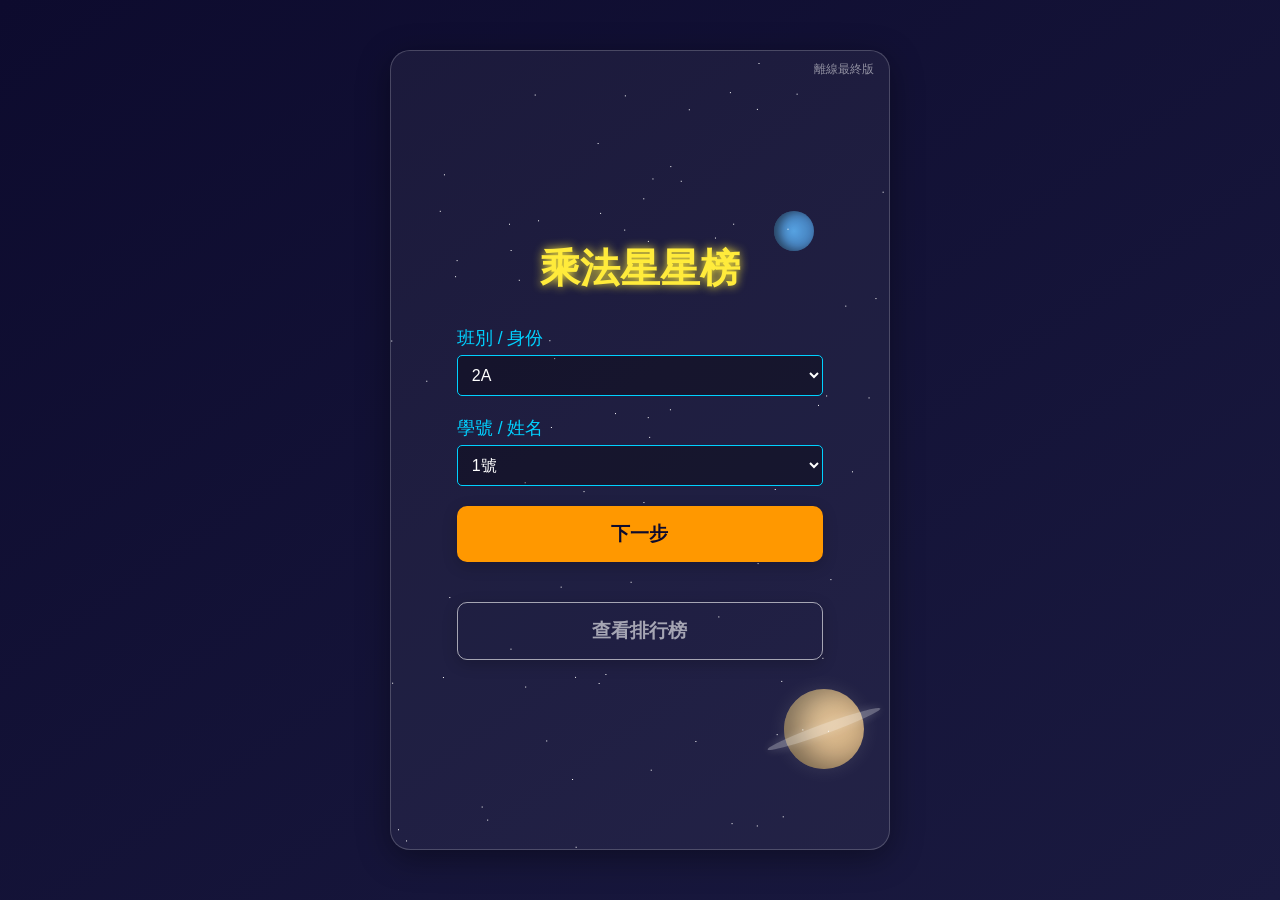
==== index.html @ 4886aad9 "Add files via upload" ====
<!DOCTYPE html>
<html lang="zh-Hant">
<head>
    <meta charset="UTF-8">
    <meta name="viewport" content="width=device-width, initial-scale=1.0">
    <title>乘法星星榜 (離線最終版)</title>
    <link rel="stylesheet" href="style.css">
</head>
<body>
    <div class="game-container">
        <div id="stars-small"></div><div id="stars-medium"></div><div id="stars-large"></div>
        <div class="planet planet-1"></div><div class="planet planet-2"></div><div class="planet planet-3"></div>
        <div class="version-tag">離線最終版</div>
        <div id="start-screen" class="screen active"><h1 class="title">乘法星星榜</h1><div class="login-form"><div class="select-group"><label for="class-select">班別 / 身份</label><select id="class-select"></select></div><div class="select-group"><label for="name-select">學號 / 姓名</label><select id="name-select"></select></div><button id="next-btn" class="btn btn-primary">下一步</button><button id="view-leaderboard-btn" class="btn btn-secondary">查看排行榜</button></div></div>
        <div id="rules-screen" class="screen"><h1 class="title">遊戲規則</h1><ul class="rules-list"><li>遊戲時間：60秒</li><li>答對：<span class="text-success">+10 星星 ⭐</span></li><li>答錯：<span class="text-danger">-5 星星 ⭐</span></li><li>使用提示後答對：+5 星星 ⭐</li></ul><button id="start-game-btn" class="btn btn-primary">開始遊戲</button></div>
        <div id="game-screen" class="screen"><div class="status-bar"><div id="timer">時間：60</div><div id="score">⭐ x 0</div></div><div class="question-container"><div id="question-area">? x ? = ?</div><button id="aid-btn" class="aid-button">💡</button></div><div id="answer-grid"><button class="btn btn-answer">_</button><button class="btn btn-answer">_</button><button class="btn btn-answer">_</button><button class="btn btn-answer">_</button></div><button id="skip-btn" class="btn btn-secondary">放棄</button><div id="aid-overlay" class="overlay-container"><div id="aid-content" class="aid-content-box"></div></div></div>
        <div id="end-screen" class="screen"><h1 class="title">時間到！</h1><p id="final-score-text"></p><p id="rank-info-text" class="rank-info"></p><div id="leaderboard"></div><button id="play-again-btn" class="btn btn-primary">再玩一次</button></div>
        <div id="leaderboard-screen" class="screen"><h1 class="title">乘法星星榜</h1><div id="leaderboard-main" class="leaderboard-container-main"></div><button id="back-to-start-btn" class="btn btn-primary">返回</button></div>
    </div>
    <audio id="correct-sound" src="correct.mp3" preload="auto"></audio>
    <audio id="incorrect-sound" src="incorrect.mp3" preload="auto"></audio>
    <script src="script.js"></script>
</body>
</html>
---- style.css ----
/* --- 最終版 CSS --- */
:root { --deep-space-blue: #0D0B2E; --starlight-yellow: #FFEB3B; --control-panel-white: #FFFFFF; --hologram-blue: #00D1FF; --thruster-orange: #FF9800; --success-green: #76FF03; --warning-red: #F44336; }
* { box-sizing: border-box; margin: 0; padding: 0; }
body { font-family: -apple-system, BlinkMacSystemFont, "Segoe UI", "Microsoft JhengHei", Roboto, sans-serif; background: linear-gradient(145deg, var(--deep-space-blue), #1a1a40); color: var(--control-panel-white); display: flex; justify-content: center; align-items: center; min-height: 100vh; overflow: hidden; }
.game-container { width: 95%; max-width: 500px; height: 90vh; max-height: 800px; background: rgba(255, 255, 255, 0.05); border-radius: 20px; border: 1px solid rgba(255, 255, 255, 0.2); padding: 20px; position: relative; box-shadow: 0 8px 32px 0 rgba(0, 0, 0, 0.37); overflow: hidden; }
.version-tag { position: absolute; top: 10px; right: 15px; font-size: 12px; color: rgba(255, 255, 255, 0.5); z-index: 5; }
.screen { position: absolute; top: 0; padding: 20px; left: 0; width: 100%; height: 100%; display: flex; flex-direction: column; justify-content: center; align-items: center; transition: opacity 0.4s ease-in-out, visibility 0.4s; opacity: 0; visibility: hidden; }
.screen.active { opacity: 1; visibility: visible; z-index: 2; }
.title { color: var(--starlight-yellow); font-size: 2.5rem; margin-bottom: 30px; text-shadow: 0 0 10px var(--starlight-yellow); text-align: center; }
.btn { border: none; border-radius: 10px; padding: 15px 30px; font-size: 1.2rem; font-weight: bold; cursor: pointer; transition: all 0.2s ease; box-shadow: 0 4px 15px rgba(0, 0, 0, 0.2); }
.btn-primary { background-color: var(--thruster-orange); color: var(--deep-space-blue); }
.btn-primary:hover { transform: translateY(-3px); box-shadow: 0 8px 25px rgba(255, 152, 0, 0.4); }
.login-form { display: flex; flex-direction: column; gap: 20px; width: 80%; }
.select-group label { display: block; margin-bottom: 5px; color: var(--hologram-blue); font-size: 1.1rem; }
select { width: 100%; padding: 10px; border-radius: 5px; border: 1px solid var(--hologram-blue); background: rgba(0, 0, 0, 0.3); color: white; font-size: 1rem; }
.rules-list { list-style: none; font-size: 1.4rem; line-height: 2; background: rgba(0, 0, 0, 0.2); padding: 20px; border-radius: 10px; margin-bottom: 30px; }
.text-success { color: var(--success-green); } .text-danger { color: var(--warning-red); }
.status-bar { display: flex; justify-content: space-between; width: 100%; font-size: 1.5rem; padding: 0 10px; position: absolute; top: 20px; }
.question-container { display: flex; align-items: center; justify-content: center; gap: 15px; margin-bottom: 30px; }
#question-area { font-size: 3rem; font-weight: bold; }
.aid-button { font-size: 1.8rem; background: none; border: none; cursor: pointer; opacity: 0.7; transition: all 0.2s ease; padding: 0; }
.aid-button:hover { opacity: 1; transform: scale(1.2); }
#answer-grid { display: grid; grid-template-columns: 1fr 1fr; gap: 15px; width: 90%; }
.btn-answer { padding: 25px; font-size: 1.8rem; background: transparent; border: 2px solid var(--hologram-blue); color: var(--hologram-blue); }
.btn-answer:hover { background: var(--hologram-blue); color: var(--deep-space-blue); box-shadow: 0 0 20px var(--hologram-blue); }
.btn-secondary { margin-top: 20px; background: transparent; color: rgba(255,255,255,0.6); border: 1px solid rgba(255,255,255,0.6); }
.overlay-container { position: absolute; top: 0; left: 0; width: 100%; height: 100%; background: rgba(0, 0, 0, 0.75); display: none; justify-content: center; align-items: center; z-index: 100; opacity: 0; transition: opacity 0.3s; }
.overlay-container.active { display: flex; opacity: 1; }
.aid-content-box { background: rgba(26, 26, 64, 0.9); padding: 20px; border-radius: 15px; border: 1px solid var(--hologram-blue); display: flex; flex-direction: column; gap: 10px; max-width: 90%; max-height: 80%; overflow-y: auto; }
.aid-row { display: flex; gap: 8px; justify-content: center; } .aid-object { font-size: 1.5rem; color: var(--starlight-yellow); }
.rank-info { font-size: 1.2rem; font-weight: bold; color: var(--hologram-blue); margin-top: 10px; margin-bottom: 20px; text-shadow: 0 0 8px var(--hologram-blue); text-align: center; }
@keyframes flash { 50% { opacity: 0.7; transform: scale(1.05); } }
.timer-warning { color: var(--warning-red); font-weight: bold; animation: flash 1.2s infinite; }
@keyframes correct-flash { 50% { background-color: var(--success-green); color: var(--deep-space-blue); transform: scale(1.05); box-shadow: 0 0 25px var(--success-green); } }
.correct-flash { animation: correct-flash 0.5s ease-out; }
@keyframes incorrect-shake { 0%, 100% { transform: translateX(0); } 20%, 60% { transform: translateX(-8px); } 40%, 80% { transform: translateX(8px); } }
.incorrect-shake { background-color: var(--warning-red); color: var(--control-panel-white); animation: incorrect-shake 0.4s; }
@keyframes highlight-correct { 50% { background-color: var(--success-green); color: var(--deep-space-blue); transform: scale(1.1); border-color: var(--success-green); box-shadow: 0 0 20px var(--success-green); } }
.highlight-correct { animation: highlight-correct 0.8s ease-in-out; }
@keyframes score-pulse { 50% { transform: scale(1.3); text-shadow: 0 0 15px var(--starlight-yellow); } }
.pulse-animation { animation: score-pulse 0.4s ease-in-out; }
@keyframes score-wiggle { 0%, 100% { transform: translateX(0) rotate(0); } 20% { transform: translateX(-5px) rotate(-3deg); } 40% { transform: translateX(5px) rotate(3deg); } 60% { transform: translateX(-3px) rotate(-2deg); } 80% { transform: translateX(3px) rotate(2deg); } }
.wiggle-animation { animation: score-wiggle 0.5s ease-in-out; color: var(--warning-red); }
#leaderboard, .leaderboard-container-main { width: 90%; margin-top: 20px; background: rgba(0, 0, 0, 0.3); border-radius: 10px; padding: 15px; }
.leaderboard-container-main { height: 65%; margin-bottom: 20px; overflow-y: auto; }
#leaderboard h2, .leaderboard-container-main h2 { color: var(--starlight-yellow); margin-bottom: 10px; text-align: center; }
.leaderboard-list { list-style: none; padding: 0; }
.leaderboard-item { display: flex; justify-content: space-between; padding: 8px 10px; border-radius: 5px; margin-bottom: 5px; font-size: 1.1rem; }
.leaderboard-item span:first-child { flex-basis: 70%; white-space: nowrap; overflow: hidden; text-overflow: ellipsis; }
.leaderboard-item span:last-child { font-weight: bold; color: var(--starlight-yellow); }
.leaderboard-item.current-player { background-color: var(--hologram-blue); color: var(--deep-space-blue); font-weight: bold; }
.leaderboard-item.current-player span:last-child { color: var(--deep-space-blue); }
@keyframes move-stars-up { from { transform: translateY(0); } to { transform: translateY(-2000px); } }
#stars-small, #stars-medium, #stars-large { pointer-events: none; position: absolute; top: 0; left: 0; right: 0; bottom: 0; width: 1px; height: 1px; background: transparent; animation: move-stars-up linear infinite; z-index: -1; }
#stars-small { animation-duration: 200s; }
#stars-medium { animation-duration: 100s; }
#stars-large { animation-duration: 50s; }
.planet { position: absolute; border-radius: 50%; background-size: cover; box-shadow: inset 15px 0px 30px rgba(0,0,0,0.5), 0 0 20px rgba(255, 255, 255, 0.1); z-index: -2; pointer-events: none; }
.planet-1 { width: 120px; height: 120px; top: 15%; left: -150px; background-image: radial-gradient(circle at 30% 70%, #d4a373, #a27b5c); animation: move-planet-1 200s linear infinite; }
@keyframes move-planet-1 { from { transform: translateX(0); } to { transform: translateX(800px); } }
.planet-2 { width: 80px; height: 80px; bottom: 10%; right: 5%; background-image: radial-gradient(circle at top left, #f7d6a5, #c8a375); animation: spin-planet 120s linear infinite; }
.planet-2::before { content: ''; position: absolute; top: 50%; left: -25%; width: 150%; height: 10px; border-radius: 50%; background: rgba(255, 255, 255, 0.3); transform: translateY(-50%) rotateZ(-20deg); box-shadow: 0 0 10px rgba(255, 255, 255, 0.2); }
@keyframes spin-planet { from { transform: rotate(0deg); } to { transform: rotate(360deg); } }
.planet-3 { width: 40px; height: 40px; top: 20%; right: 15%; background-image: radial-gradient(circle, #4d9de0, #3365a3); box-shadow: inset 5px 0px 10px rgba(0,0,0,0.5); }
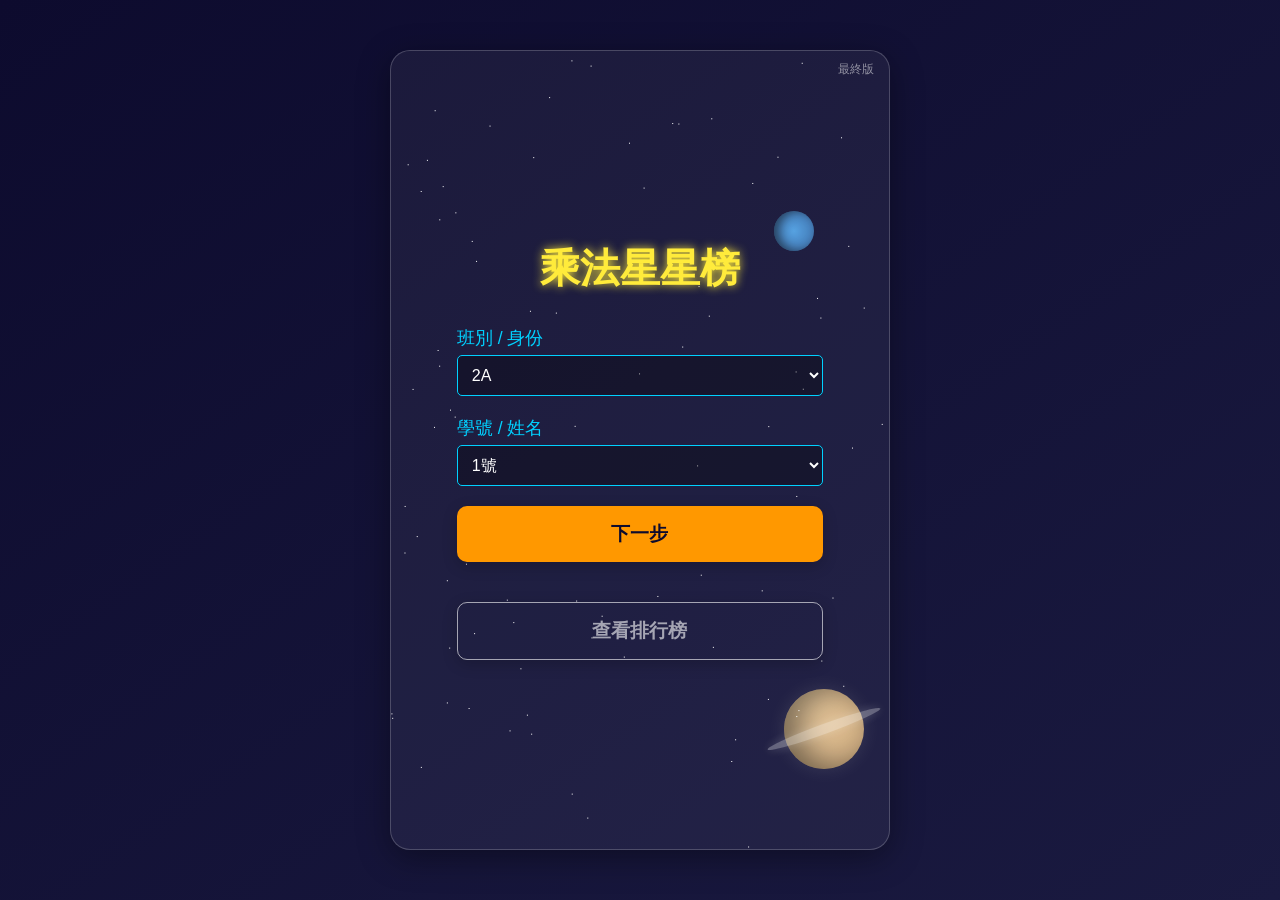
==== commit dff13890: "Update index.html" ====
--- a/index.html
+++ b/index.html
@@ -3,14 +3,14 @@
 <head>
     <meta charset="UTF-8">
     <meta name="viewport" content="width=device-width, initial-scale=1.0">
-    <title>乘法星星榜 (離線最終版)</title>
+    <title>乘法星星榜</title>
     <link rel="stylesheet" href="style.css">
 </head>
 <body>
     <div class="game-container">
         <div id="stars-small"></div><div id="stars-medium"></div><div id="stars-large"></div>
         <div class="planet planet-1"></div><div class="planet planet-2"></div><div class="planet planet-3"></div>
-        <div class="version-tag">離線最終版</div>
+        <div class="version-tag">最終版</div>
         <div id="start-screen" class="screen active"><h1 class="title">乘法星星榜</h1><div class="login-form"><div class="select-group"><label for="class-select">班別 / 身份</label><select id="class-select"></select></div><div class="select-group"><label for="name-select">學號 / 姓名</label><select id="name-select"></select></div><button id="next-btn" class="btn btn-primary">下一步</button><button id="view-leaderboard-btn" class="btn btn-secondary">查看排行榜</button></div></div>
         <div id="rules-screen" class="screen"><h1 class="title">遊戲規則</h1><ul class="rules-list"><li>遊戲時間：60秒</li><li>答對：<span class="text-success">+10 星星 ⭐</span></li><li>答錯：<span class="text-danger">-5 星星 ⭐</span></li><li>使用提示後答對：+5 星星 ⭐</li></ul><button id="start-game-btn" class="btn btn-primary">開始遊戲</button></div>
         <div id="game-screen" class="screen"><div class="status-bar"><div id="timer">時間：60</div><div id="score">⭐ x 0</div></div><div class="question-container"><div id="question-area">? x ? = ?</div><button id="aid-btn" class="aid-button">💡</button></div><div id="answer-grid"><button class="btn btn-answer">_</button><button class="btn btn-answer">_</button><button class="btn btn-answer">_</button><button class="btn btn-answer">_</button></div><button id="skip-btn" class="btn btn-secondary">放棄</button><div id="aid-overlay" class="overlay-container"><div id="aid-content" class="aid-content-box"></div></div></div>
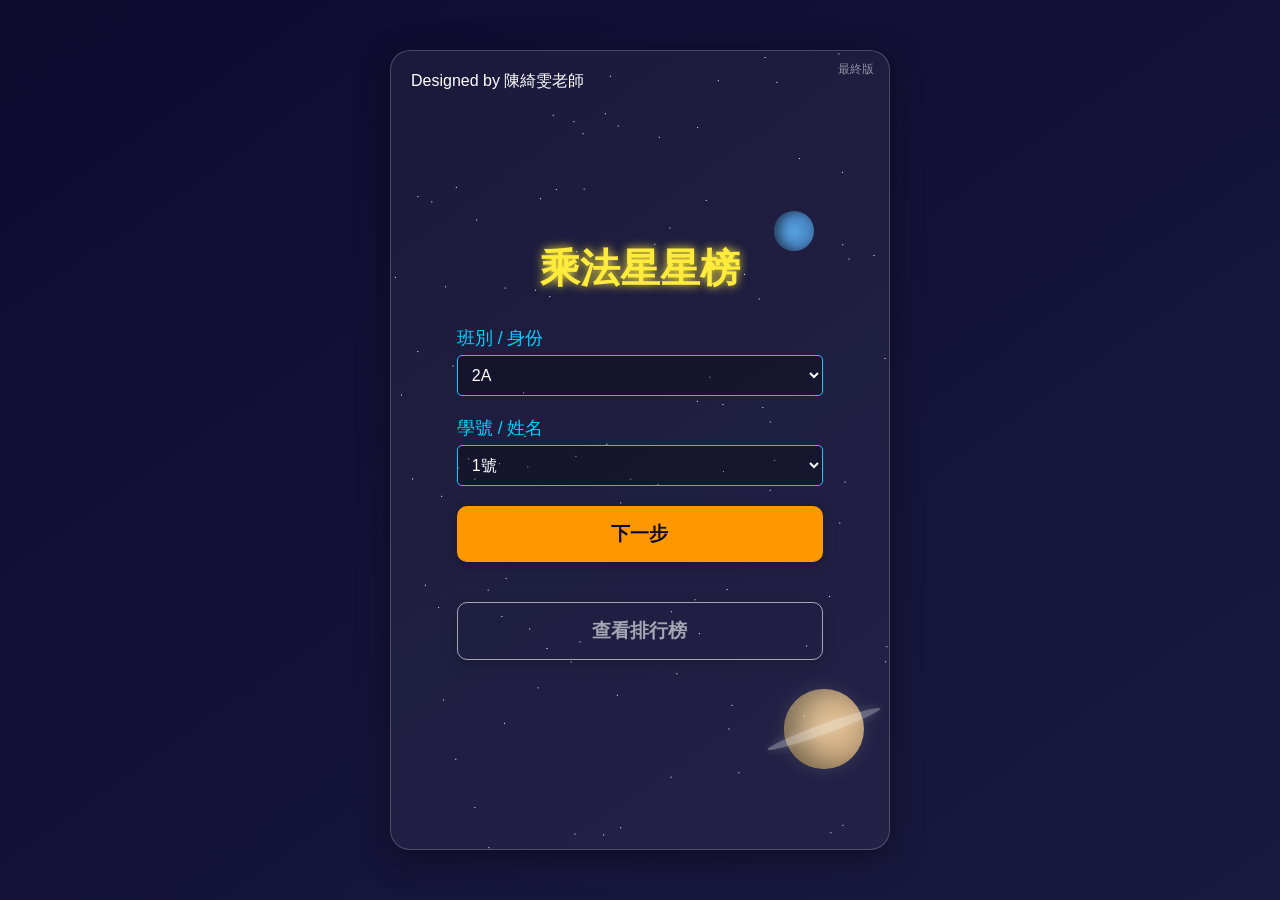
==== commit e919a84e: "Update index.html" ====
--- a/index.html
+++ b/index.html
@@ -3,22 +3,46 @@
 <head>
     <meta charset="UTF-8">
     <meta name="viewport" content="width=device-width, initial-scale=1.0">
-    <title>乘法星星榜</title>
+    <title>乘法星星榜 (最終版)</title>
     <link rel="stylesheet" href="style.css">
 </head>
 <body>
     <div class="game-container">
-        <div id="stars-small"></div><div id="stars-medium"></div><div id="stars-large"></div>
-        <div class="planet planet-1"></div><div class="planet planet-2"></div><div class="planet planet-3"></div>
+        <div id="stars-small"></div>
+        <div id="stars-medium"></div>
+        <div id="stars-large"></div>
+        <div class="planet planet-1"></div>
+        <div class="planet planet-2"></div>
+        <div class="planet planet-3"></div>
+
+        <!-- 【最終修改】版本名稱已更新 -->
         <div class="version-tag">最終版</div>
-        <div id="start-screen" class="screen active"><h1 class="title">乘法星星榜</h1><div class="login-form"><div class="select-group"><label for="class-select">班別 / 身份</label><select id="class-select"></select></div><div class="select-group"><label for="name-select">學號 / 姓名</label><select id="name-select"></select></div><button id="next-btn" class="btn btn-primary">下一步</button><button id="view-leaderboard-btn" class="btn btn-secondary">查看排行榜</button></div></div>
+
+        <div id="start-screen" class="screen active">
+            <h1 class="title">乘法星星榜</h1>
+            <div class="login-form">
+                <div class="select-group"><label for="class-select">班別 / 身份</label><select id="class-select"></select></div>
+                <div class="select-group"><label for="name-select">學號 / 姓名</label><select id="name-select"></select></div>
+                <button id="next-btn" class="btn btn-primary">下一步</button>
+                <button id="view-leaderboard-btn" class="btn btn-secondary">查看排行榜</button>
+            </div>
+        </div>
+
         <div id="rules-screen" class="screen"><h1 class="title">遊戲規則</h1><ul class="rules-list"><li>遊戲時間：60秒</li><li>答對：<span class="text-success">+10 星星 ⭐</span></li><li>答錯：<span class="text-danger">-5 星星 ⭐</span></li><li>使用提示後答對：+5 星星 ⭐</li></ul><button id="start-game-btn" class="btn btn-primary">開始遊戲</button></div>
+        
         <div id="game-screen" class="screen"><div class="status-bar"><div id="timer">時間：60</div><div id="score">⭐ x 0</div></div><div class="question-container"><div id="question-area">? x ? = ?</div><button id="aid-btn" class="aid-button">💡</button></div><div id="answer-grid"><button class="btn btn-answer">_</button><button class="btn btn-answer">_</button><button class="btn btn-answer">_</button><button class="btn btn-answer">_</button></div><button id="skip-btn" class="btn btn-secondary">放棄</button><div id="aid-overlay" class="overlay-container"><div id="aid-content" class="aid-content-box"></div></div></div>
+        
         <div id="end-screen" class="screen"><h1 class="title">時間到！</h1><p id="final-score-text"></p><p id="rank-info-text" class="rank-info"></p><div id="leaderboard"></div><button id="play-again-btn" class="btn btn-primary">再玩一次</button></div>
+
         <div id="leaderboard-screen" class="screen"><h1 class="title">乘法星星榜</h1><div id="leaderboard-main" class="leaderboard-container-main"></div><button id="back-to-start-btn" class="btn btn-primary">返回</button></div>
+        
+        <!-- 【最終修改】設計師署名 -->
+        <div class="designer-credit">Designed by 陳綺雯老師</div>
     </div>
+
     <audio id="correct-sound" src="correct.mp3" preload="auto"></audio>
     <audio id="incorrect-sound" src="incorrect.mp3" preload="auto"></audio>
+
     <script src="script.js"></script>
 </body>
 </html>
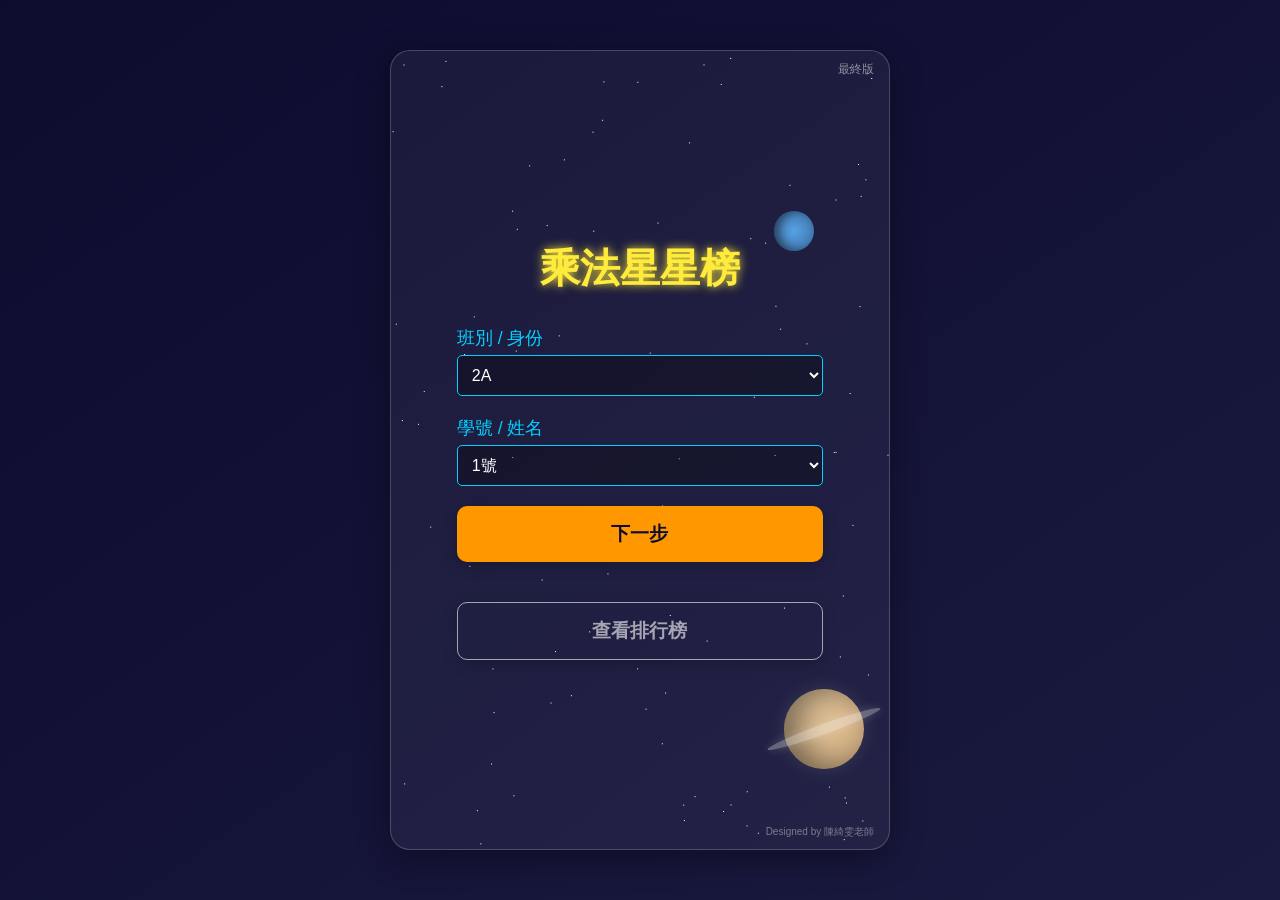
==== commit 0e263f0c: "Update index.html" ====
--- a/index.html
+++ b/index.html
@@ -3,7 +3,7 @@
 <head>
     <meta charset="UTF-8">
     <meta name="viewport" content="width=device-width, initial-scale=1.0">
-    <title>乘法星星榜 (最終版)</title>
+    <title>乘法星星榜</title>
     <link rel="stylesheet" href="style.css">
 </head>
 <body>
--- a/style.css
+++ b/style.css
@@ -62,3 +62,4 @@
 .planet-2::before { content: ''; position: absolute; top: 50%; left: -25%; width: 150%; height: 10px; border-radius: 50%; background: rgba(255, 255, 255, 0.3); transform: translateY(-50%) rotateZ(-20deg); box-shadow: 0 0 10px rgba(255, 255, 255, 0.2); }
 @keyframes spin-planet { from { transform: rotate(0deg); } to { transform: rotate(360deg); } }
 .planet-3 { width: 40px; height: 40px; top: 20%; right: 15%; background-image: radial-gradient(circle, #4d9de0, #3365a3); box-shadow: inset 5px 0px 10px rgba(0,0,0,0.5); }
+.designer-credit { position: absolute; bottom: 10px; right: 15px; font-size: 10px; color: rgba(255, 255, 255, 0.4); z-index: 3; pointer-events: none; }
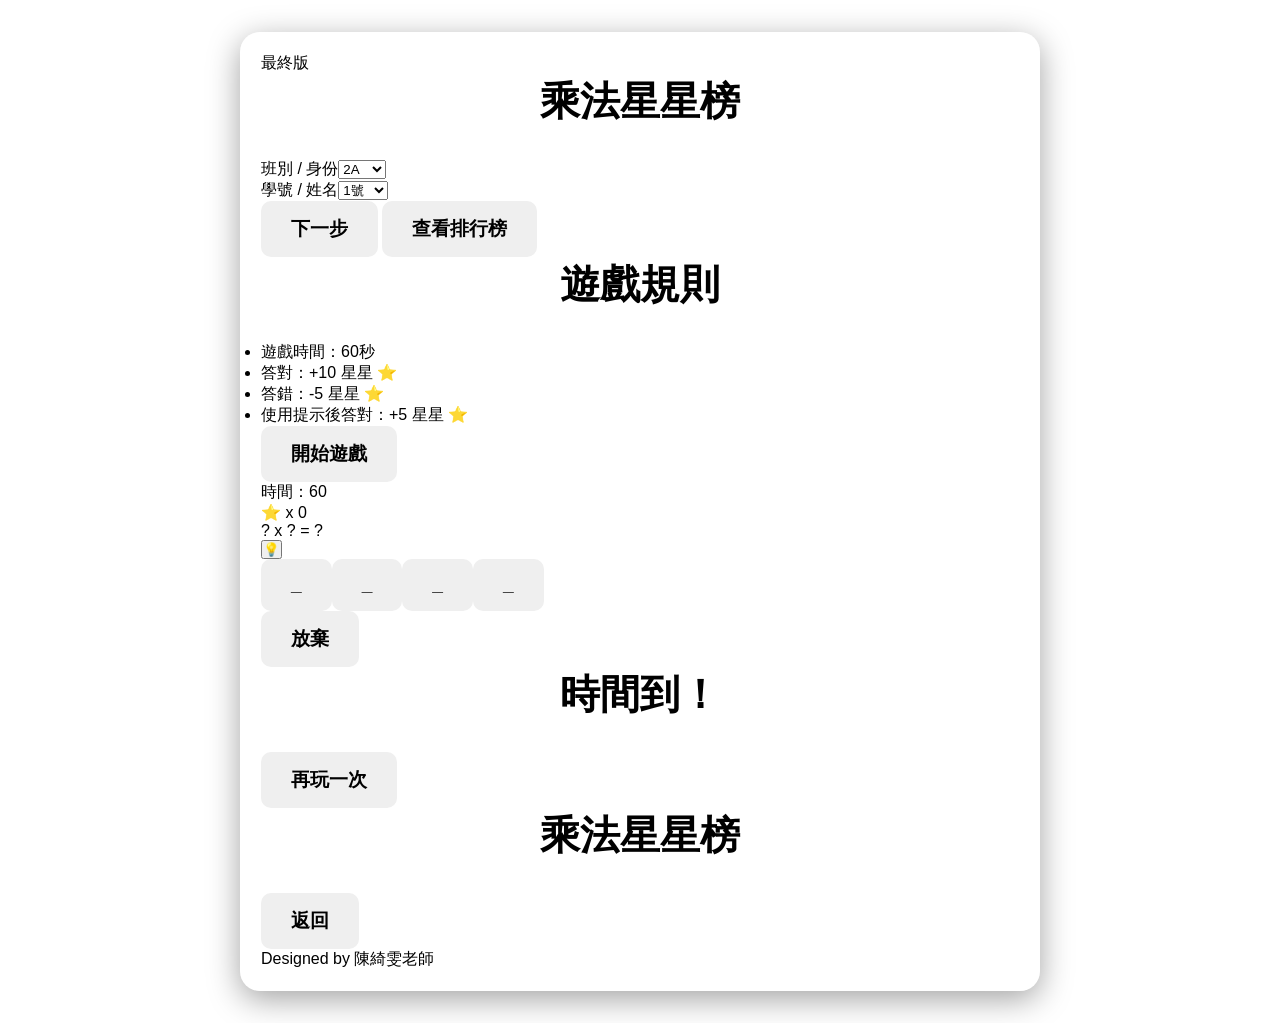
==== commit 9456a92a: "Add files via upload" ====
--- a/index.html
+++ b/index.html
@@ -45,4 +45,4 @@
 
     <script src="script.js"></script>
 </body>
-</html>
+</html>
--- a/style.css
+++ b/style.css
@@ -1,65 +1,117 @@
-/* --- 最終版 CSS --- */
-:root { --deep-space-blue: #0D0B2E; --starlight-yellow: #FFEB3B; --control-panel-white: #FFFFFF; --hologram-blue: #00D1FF; --thruster-orange: #FF9800; --success-green: #76FF03; --warning-red: #F44336; }
-* { box-sizing: border-box; margin: 0; padding: 0; }
-body { font-family: -apple-system, BlinkMacSystemFont, "Segoe UI", "Microsoft JhengHei", Roboto, sans-serif; background: linear-gradient(145deg, var(--deep-space-blue), #1a1a40); color: var(--control-panel-white); display: flex; justify-content: center; align-items: center; min-height: 100vh; overflow: hidden; }
-.game-container { width: 95%; max-width: 500px; height: 90vh; max-height: 800px; background: rgba(255, 255, 255, 0.05); border-radius: 20px; border: 1px solid rgba(255, 255, 255, 0.2); padding: 20px; position: relative; box-shadow: 0 8px 32px 0 rgba(0, 0, 0, 0.37); overflow: hidden; }
-.version-tag { position: absolute; top: 10px; right: 15px; font-size: 12px; color: rgba(255, 255, 255, 0.5); z-index: 5; }
-.screen { position: absolute; top: 0; padding: 20px; left: 0; width: 100%; height: 100%; display: flex; flex-direction: column; justify-content: center; align-items: center; transition: opacity 0.4s ease-in-out, visibility 0.4s; opacity: 0; visibility: hidden; }
-.screen.active { opacity: 1; visibility: visible; z-index: 2; }
-.title { color: var(--starlight-yellow); font-size: 2.5rem; margin-bottom: 30px; text-shadow: 0 0 10px var(--starlight-yellow); text-align: center; }
-.btn { border: none; border-radius: 10px; padding: 15px 30px; font-size: 1.2rem; font-weight: bold; cursor: pointer; transition: all 0.2s ease; box-shadow: 0 4px 15px rgba(0, 0, 0, 0.2); }
-.btn-primary { background-color: var(--thruster-orange); color: var(--deep-space-blue); }
-.btn-primary:hover { transform: translateY(-3px); box-shadow: 0 8px 25px rgba(255, 152, 0, 0.4); }
-.login-form { display: flex; flex-direction: column; gap: 20px; width: 80%; }
-.select-group label { display: block; margin-bottom: 5px; color: var(--hologram-blue); font-size: 1.1rem; }
-select { width: 100%; padding: 10px; border-radius: 5px; border: 1px solid var(--hologram-blue); background: rgba(0, 0, 0, 0.3); color: white; font-size: 1rem; }
-.rules-list { list-style: none; font-size: 1.4rem; line-height: 2; background: rgba(0, 0, 0, 0.2); padding: 20px; border-radius: 10px; margin-bottom: 30px; }
-.text-success { color: var(--success-green); } .text-danger { color: var(--warning-red); }
-.status-bar { display: flex; justify-content: space-between; width: 100%; font-size: 1.5rem; padding: 0 10px; position: absolute; top: 20px; }
-.question-container { display: flex; align-items: center; justify-content: center; gap: 15px; margin-bottom: 30px; }
-#question-area { font-size: 3rem; font-weight: bold; }
-.aid-button { font-size: 1.8rem; background: none; border: none; cursor: pointer; opacity: 0.7; transition: all 0.2s ease; padding: 0; }
-.aid-button:hover { opacity: 1; transform: scale(1.2); }
-#answer-grid { display: grid; grid-template-columns: 1fr 1fr; gap: 15px; width: 90%; }
-.btn-answer { padding: 25px; font-size: 1.8rem; background: transparent; border: 2px solid var(--hologram-blue); color: var(--hologram-blue); }
-.btn-answer:hover { background: var(--hologram-blue); color: var(--deep-space-blue); box-shadow: 0 0 20px var(--hologram-blue); }
-.btn-secondary { margin-top: 20px; background: transparent; color: rgba(255,255,255,0.6); border: 1px solid rgba(255,255,255,0.6); }
-.overlay-container { position: absolute; top: 0; left: 0; width: 100%; height: 100%; background: rgba(0, 0, 0, 0.75); display: none; justify-content: center; align-items: center; z-index: 100; opacity: 0; transition: opacity 0.3s; }
-.overlay-container.active { display: flex; opacity: 1; }
-.aid-content-box { background: rgba(26, 26, 64, 0.9); padding: 20px; border-radius: 15px; border: 1px solid var(--hologram-blue); display: flex; flex-direction: column; gap: 10px; max-width: 90%; max-height: 80%; overflow-y: auto; }
-.aid-row { display: flex; gap: 8px; justify-content: center; } .aid-object { font-size: 1.5rem; color: var(--starlight-yellow); }
-.rank-info { font-size: 1.2rem; font-weight: bold; color: var(--hologram-blue); margin-top: 10px; margin-bottom: 20px; text-shadow: 0 0 8px var(--hologram-blue); text-align: center; }
-@keyframes flash { 50% { opacity: 0.7; transform: scale(1.05); } }
-.timer-warning { color: var(--warning-red); font-weight: bold; animation: flash 1.2s infinite; }
-@keyframes correct-flash { 50% { background-color: var(--success-green); color: var(--deep-space-blue); transform: scale(1.05); box-shadow: 0 0 25px var(--success-green); } }
-.correct-flash { animation: correct-flash 0.5s ease-out; }
-@keyframes incorrect-shake { 0%, 100% { transform: translateX(0); } 20%, 60% { transform: translateX(-8px); } 40%, 80% { transform: translateX(8px); } }
-.incorrect-shake { background-color: var(--warning-red); color: var(--control-panel-white); animation: incorrect-shake 0.4s; }
-@keyframes highlight-correct { 50% { background-color: var(--success-green); color: var(--deep-space-blue); transform: scale(1.1); border-color: var(--success-green); box-shadow: 0 0 20px var(--success-green); } }
-.highlight-correct { animation: highlight-correct 0.8s ease-in-out; }
-@keyframes score-pulse { 50% { transform: scale(1.3); text-shadow: 0 0 15px var(--starlight-yellow); } }
-.pulse-animation { animation: score-pulse 0.4s ease-in-out; }
-@keyframes score-wiggle { 0%, 100% { transform: translateX(0) rotate(0); } 20% { transform: translateX(-5px) rotate(-3deg); } 40% { transform: translateX(5px) rotate(3deg); } 60% { transform: translateX(-3px) rotate(-2deg); } 80% { transform: translateX(3px) rotate(2deg); } }
-.wiggle-animation { animation: score-wiggle 0.5s ease-in-out; color: var(--warning-red); }
-#leaderboard, .leaderboard-container-main { width: 90%; margin-top: 20px; background: rgba(0, 0, 0, 0.3); border-radius: 10px; padding: 15px; }
-.leaderboard-container-main { height: 65%; margin-bottom: 20px; overflow-y: auto; }
-#leaderboard h2, .leaderboard-container-main h2 { color: var(--starlight-yellow); margin-bottom: 10px; text-align: center; }
-.leaderboard-list { list-style: none; padding: 0; }
-.leaderboard-item { display: flex; justify-content: space-between; padding: 8px 10px; border-radius: 5px; margin-bottom: 5px; font-size: 1.1rem; }
-.leaderboard-item span:first-child { flex-basis: 70%; white-space: nowrap; overflow: hidden; text-overflow: ellipsis; }
-.leaderboard-item span:last-child { font-weight: bold; color: var(--starlight-yellow); }
-.leaderboard-item.current-player { background-color: var(--hologram-blue); color: var(--deep-space-blue); font-weight: bold; }
-.leaderboard-item.current-player span:last-child { color: var(--deep-space-blue); }
-@keyframes move-stars-up { from { transform: translateY(0); } to { transform: translateY(-2000px); } }
-#stars-small, #stars-medium, #stars-large { pointer-events: none; position: absolute; top: 0; left: 0; right: 0; bottom: 0; width: 1px; height: 1px; background: transparent; animation: move-stars-up linear infinite; z-index: -1; }
-#stars-small { animation-duration: 200s; }
-#stars-medium { animation-duration: 100s; }
-#stars-large { animation-duration: 50s; }
-.planet { position: absolute; border-radius: 50%; background-size: cover; box-shadow: inset 15px 0px 30px rgba(0,0,0,0.5), 0 0 20px rgba(255, 255, 255, 0.1); z-index: -2; pointer-events: none; }
-.planet-1 { width: 120px; height: 120px; top: 15%; left: -150px; background-image: radial-gradient(circle at 30% 70%, #d4a373, #a27b5c); animation: move-planet-1 200s linear infinite; }
-@keyframes move-planet-1 { from { transform: translateX(0); } to { transform: translateX(800px); } }
-.planet-2 { width: 80px; height: 80px; bottom: 10%; right: 5%; background-image: radial-gradient(circle at top left, #f7d6a5, #c8a375); animation: spin-planet 120s linear infinite; }
-.planet-2::before { content: ''; position: absolute; top: 50%; left: -25%; width: 150%; height: 10px; border-radius: 50%; background: rgba(255, 255, 255, 0.3); transform: translateY(-50%) rotateZ(-20deg); box-shadow: 0 0 10px rgba(255, 255, 255, 0.2); }
-@keyframes spin-planet { from { transform: rotate(0deg); } to { transform: rotate(360deg); } }
-.planet-3 { width: 40px; height: 40px; top: 20%; right: 15%; background-image: radial-gradient(circle, #4d9de0, #3365a3); box-shadow: inset 5px 0px 10px rgba(0,0,0,0.5); }
-.designer-credit { position: absolute; bottom: 10px; right: 15px; font-size: 10px; color: rgba(255, 255, 255, 0.4); z-index: 3; pointer-events: none; }
+<!DOCTYPE html>
+<html lang="zh-Hant">
+<head>
+    <meta charset="UTF-8">
+    <title>教師後台 (最終修正版)</title>
+    <style>
+        /* --- 最終版 CSS (完整內嵌) --- */
+        :root { --deep-space-blue: #0D0B2E; --starlight-yellow: #FFEB3B; --control-panel-white: #FFFFFF; --hologram-blue: #00D1FF; --thruster-orange: #FF9800; --success-green: #76FF03; --warning-red: #F44336; }
+        * { box-sizing: border-box; margin: 0; padding: 0; }
+        html, body { height: auto; }
+        body { 
+            font-family: -apple-system, BlinkMacSystemFont, "Segoe UI", "Microsoft JhengHei", Roboto, sans-serif; 
+            background: linear-gradient(145deg, var(--deep-space-blue), #1a1a40); 
+            color: var(--control-panel-white); 
+            display: flex; 
+            justify-content: flex-start; 
+            align-items: center; 
+            flex-direction: column;
+            min-height: 100vh;
+            padding: 2rem 0; 
+        }
+        .game-container { 
+            width: 95%; max-width: 800px; 
+            background: rgba(255, 255, 255, 0.05); 
+            border-radius: 20px; 
+            border: 1px solid rgba(255, 255, 255, 0.2); 
+            padding: 20px; 
+            box-shadow: 0 8px 32px 0 rgba(0, 0, 0, 0.37); 
+            margin: 0;
+            position: relative;
+            overflow: hidden;
+        }
+        .title { color: var(--starlight-yellow); font-size: 2.5rem; margin-bottom: 30px; text-shadow: 0 0 10px var(--starlight-yellow); text-align: center; }
+        .btn { border: none; border-radius: 10px; padding: 15px 30px; font-size: 1.2rem; font-weight: bold; cursor: pointer; }
+        #reset-leaderboard-btn { background-color: var(--warning-red); color: var(--control-panel-white); }
+        .stats-panel { display: grid; grid-template-columns: repeat(auto-fit, minmax(150px, 1fr)); gap: 15px; margin-bottom: 20px; padding-bottom: 20px; border-bottom: 1px solid rgba(255, 255, 255, 0.2); }
+        .stat-card { background: rgba(0, 0, 0, 0.2); padding: 15px; border-radius: 8px; text-align: center; }
+        .stat-card h3 { font-size: 1rem; color: var(--hologram-blue); margin-bottom: 10px; }
+        .stat-card p { font-size: 1.8rem; font-weight: bold; color: var(--starlight-yellow); }
+        .admin-controls { display: flex; flex-wrap: wrap; justify-content: space-between; align-items: center; margin-bottom: 20px; padding-bottom: 20px; border-bottom: 2px solid var(--hologram-blue); }
+        .filter-container { display: flex; align-items: center; gap: 10px; }
+        #class-filter { padding: 8px; border-radius: 5px; border: 1px solid var(--hologram-blue); background: rgba(0, 0, 0, 0.3); color: white; font-size: 1rem; }
+        .leaderboard-table, .class-stats-table { width: 100%; text-align: center; border-collapse: collapse; table-layout: fixed; }
+        .leaderboard-table th, .leaderboard-table td, .class-stats-table th, .class-stats-table td { padding: 10px; border-bottom: 1px solid rgba(255,255,255,0.1); }
+        .leaderboard-table thead, .class-stats-table thead { border-bottom: 2px solid rgba(255,255,255,0.3); }
+        .leaderboard-table th, .class-stats-table th { text-align: left; }
+        .leaderboard-table th:nth-child(1), .leaderboard-table td:nth-child(1) { width: 15%; text-align: center; }
+        .leaderboard-table th:nth-child(2), .leaderboard-table td:nth-child(2) { width: 45%; }
+        .leaderboard-table th:nth-child(3), .leaderboard-table td:nth-child(3) { width: 20%; text-align: center; }
+        .leaderboard-table th:nth-child(4), .leaderboard-table td:nth-child(4) { width: 20%; text-align: center; }
+        .leaderboard-table .score-col, .class-stats-table td { font-weight: bold; color: var(--starlight-yellow); }
+        .btn-delete { background-color: transparent; color: var(--warning-red); border: 1px solid var(--warning-red); padding: 5px 10px; font-size: 0.9rem; border-radius: 5px; cursor: pointer; }
+        .editable-score { cursor: pointer; padding: 2px 5px; border-radius: 3px; }
+        .score-input { width: 60px; padding: 2px; background-color: #fff; color: #000; border: 1px solid var(--hologram-blue); border-radius: 3px; text-align: center; }
+        .class-stats-container { grid-column: 1 / -1; background: rgba(0, 0, 0, 0.2); padding: 15px; border-radius: 8px; }
+        .class-stats-container h3 { font-size: 1rem; color: var(--hologram-blue); margin-bottom: 10px; text-align: center; }
+    </style>
+</head>
+<body>
+    <div class="game-container admin-container">
+        <h1 class="title">教師後台 (離線版)</h1>
+        <div class="stats-panel" id="stats-panel">
+            <div class="stat-card"><h3>總參與人數</h3><p id="stat-total-players">--</p></div>
+            <div class="stat-card"><h3>平均分</h3><p id="stat-avg-score">--</p></div>
+            <div class="stat-card"><h3>最高分</h3><p id="stat-max-score">--</p></div>
+            <div class="stat-card"><h3>最低分</h3><p id="stat-min-score">--</p></div>
+            <div id="class-stats-container" class="class-stats-container">
+                <h3>各班表現一覽</h3>
+                <div id="class-stats-content"></div>
+            </div>
+        </div>
+        <div class="admin-controls">
+            <div class="filter-container">
+                <label for="class-filter">篩選班級:</label>
+                <select id="class-filter"></select>
+            </div>
+            <button id="reset-leaderboard-btn" class="btn">重置排行榜</button>
+        </div>
+        <div id="full-leaderboard-container"><p>正在初始化...</p></div>
+    </div>
+    <script>
+        // --- 離線最終版 JavaScript (與上一版完全相同) ---
+        document.addEventListener('DOMContentLoaded', () => {
+            'use strict';
+            const elements = {
+                fullLeaderboard: document.getElementById('full-leaderboard-container'),
+                resetBtn: document.getElementById('reset-leaderboard-btn'),
+                statTotal: document.getElementById('stat-total-players'),
+                statAvg: document.getElementById('stat-avg-score'),
+                statMax: document.getElementById('stat-max-score'),
+                statMin: document.getElementById('stat-min-score'),
+                classFilter: document.getElementById('class-filter'),
+                classStats: document.getElementById('class-stats-content')
+            };
+            const STORAGE_KEY = 'multiplicationStarChartLeaderboard_offline';
+            let fullBoardData = [];
+
+            const functions = {
+                initialLoad() { fullBoardData = JSON.parse(localStorage.getItem(STORAGE_KEY) || '[]'); functions.populateClassFilter(); functions.renderData(fullBoardData); },
+                renderData(board) { functions.updateStats(board); functions.displayTable(board); },
+                populateClassFilter() { const classes = ['全部班級', ...Object.keys(fullBoardData.reduce((acc, p) => { const c = p.name.split(' ')[0]; if(!c.includes('老師')) acc[c] = true; return acc; }, {})).sort()]; elements.classFilter.innerHTML = ''; classes.forEach(c => { const opt = document.createElement('option'); opt.value = c; opt.textContent = c; elements.classFilter.appendChild(opt); }); },
+                handleFilterChange() { const selectedClass = elements.classFilter.value; const dataToRender = (selectedClass === '全部班級') ? fullBoardData : fullBoardData.filter(p => p.name.startsWith(selectedClass)); functions.renderData(dataToRender); },
+                displayTable(board) { board.sort((a,b) => b.score - a.score); if (board.length === 0) { elements.fullLeaderboard.innerHTML = '<h2>完整成績列表</h2><p>沒有符合條件的成績記錄。</p>'; return; } let tableHTML = `<table class="leaderboard-table"><thead><tr><th>排名</th><th>玩家</th><th>分數</th><th>操作</th></tr></thead><tbody>`; board.forEach((player, index) => { tableHTML += `<tr><td>${index + 1}</td><td>${player.name}</td><td class="score-col"><span class="editable-score" data-id="${player.name}" data-score="${player.score}">${player.score}</span></td><td><button class="btn-delete" data-id="${player.name}">刪除</button></td></tr>`; }); tableHTML += `</tbody></table>`; elements.fullLeaderboard.innerHTML = tableHTML; functions.bindDynamicButtons(); },
+                updateStats(board = []) { if (board.length === 0) { elements.statTotal.textContent = '0'; elements.statAvg.textContent = 'N/A'; elements.statMax.textContent = 'N/A'; elements.statMin.textContent = 'N/A'; elements.classStats.innerHTML = '<p>暫無班級數據</p>'; return; } elements.statTotal.textContent = board.length; const totalScore = board.reduce((sum, p) => sum + p.score, 0); elements.statAvg.textContent = Math.round(totalScore / board.length); const scores = board.map(p => p.score); elements.statMax.textContent = Math.max(...scores); elements.statMin.textContent = Math.min(...scores); const classStatsData = { '2A':[],'2B':[],'2C':[],'2D':[],'2E':[] }; board.forEach(p => { const className = p.name.split(' ')[0]; if(classStatsData[className]) classStatsData[className].push(p.score); }); let classTableHTML = `<table class="class-stats-table"><thead><tr><th>班別</th><th>人數</th><th>平均分</th><th>最高分</th></tr></thead><tbody>`; for (const className in classStatsData) { const classScores = classStatsData[className]; const count = classScores.length; const avg = count > 0 ? Math.round(classScores.reduce((a,b)=>a+b,0)/count) : 'N/A'; const max = count > 0 ? Math.max(...classScores) : 'N/A'; classTableHTML += `<tr><td>${className}</td><td>${count}</td><td>${avg}</td><td>${max}</td></tr>`; } classTableHTML += `</tbody></table>`; elements.classStats.innerHTML = classTableHTML; },
+                handleScoreClick(event) { const scoreSpan = event.target; const originalScore = scoreSpan.dataset.score; const playerId = scoreSpan.dataset.id; const input = document.createElement('input'); input.type = 'number'; input.className = 'score-input'; input.value = originalScore; scoreSpan.replaceWith(input); input.focus(); input.select(); const cancel = () => { const newSpan = document.createElement('span'); newSpan.className = 'editable-score'; newSpan.dataset.id = playerId; newSpan.dataset.score = originalScore; newSpan.textContent = originalScore; newSpan.addEventListener('click', functions.handleScoreClick); input.replaceWith(newSpan); }; input.addEventListener('blur', cancel); input.addEventListener('keydown', (e) => { if (e.key === 'Enter') { input.removeEventListener('blur', cancel); const newScore = parseInt(input.value, 10); if (isNaN(newScore) || newScore < 0) { alert("請輸入有效數字。"); functions.initialLoad(); return; } functions.saveEdit(playerId, newScore); } else if (e.key === 'Escape') { input.blur(); } }); },
+                saveEdit(playerId, newScore) { let board = JSON.parse(localStorage.getItem(STORAGE_KEY) || '[]'); const playerIndex = board.findIndex(p => p.name === playerId); if (playerIndex > -1) { board[playerIndex].score = newScore; } localStorage.setItem(STORAGE_KEY, JSON.stringify(board)); functions.initialLoad(); },
+                handleDeleteClick(event) { const playerId = event.target.dataset.id; if (!playerId || !confirm(`確定要刪除玩家 "${playerId}" 嗎？`)) return; let board = JSON.parse(localStorage.getItem(STORAGE_KEY) || '[]'); const newBoard = board.filter(p => p.name !== playerId); localStorage.setItem(STORAGE_KEY, JSON.stringify(newBoard)); functions.initialLoad(); },
+                resetLeaderboard() { if (prompt("將永久刪除所有記錄！\n請輸入 '重置' 確認：") !== '重置') { alert("操作已取消。"); return; } localStorage.removeItem(STORAGE_KEY); alert("排行榜已成功重置！"); functions.initialLoad(); },
+                bindDynamicButtons() { document.querySelectorAll('.btn-delete').forEach(button => button.addEventListener('click', functions.handleDeleteClick)); document.querySelectorAll('.editable-score').forEach(span => span.addEventListener('click', functions.handleScoreClick)); },
+                bindStaticEvents() { elements.resetBtn.addEventListener('click', functions.resetLeaderboard); elements.classFilter.addEventListener('change', functions.handleFilterChange); }
+            };
+            functions.bindStaticEvents();
+            functions.initialLoad();
+        });
+    </script>
+</body>
+</html>
